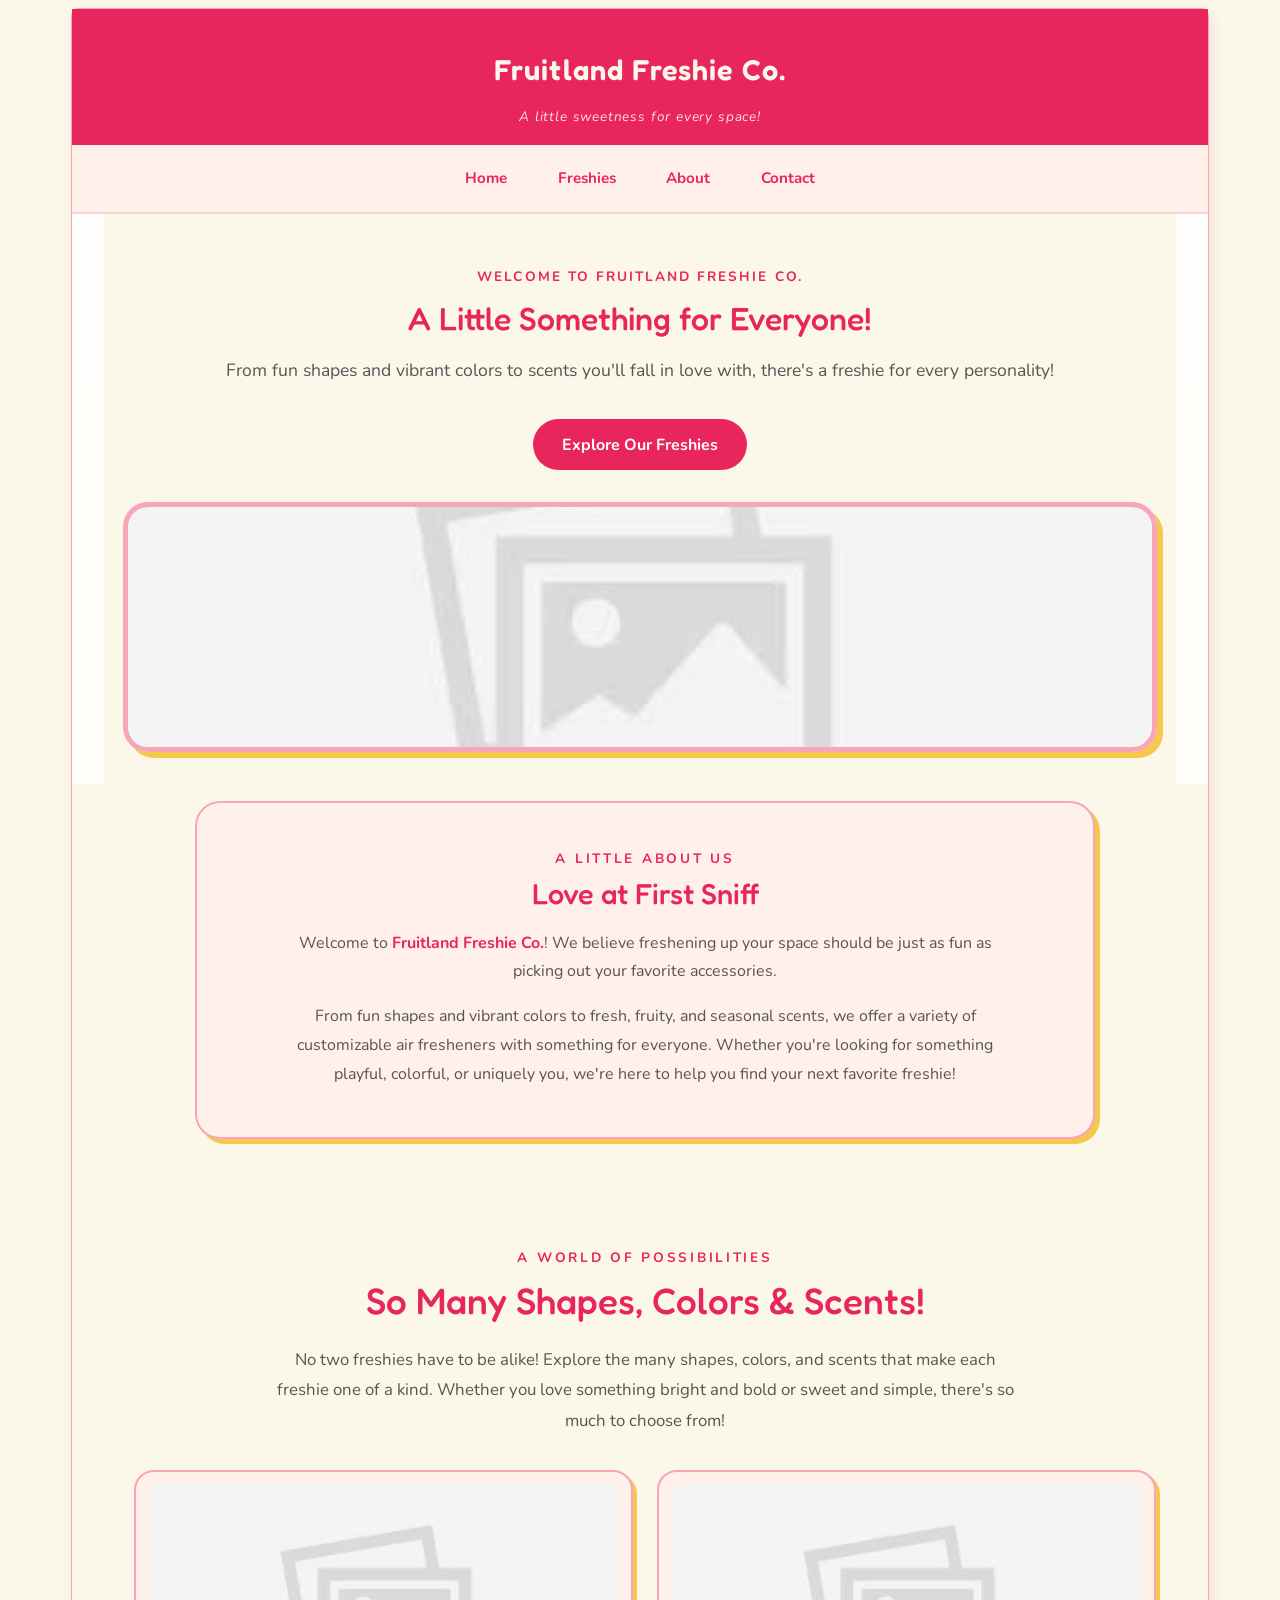
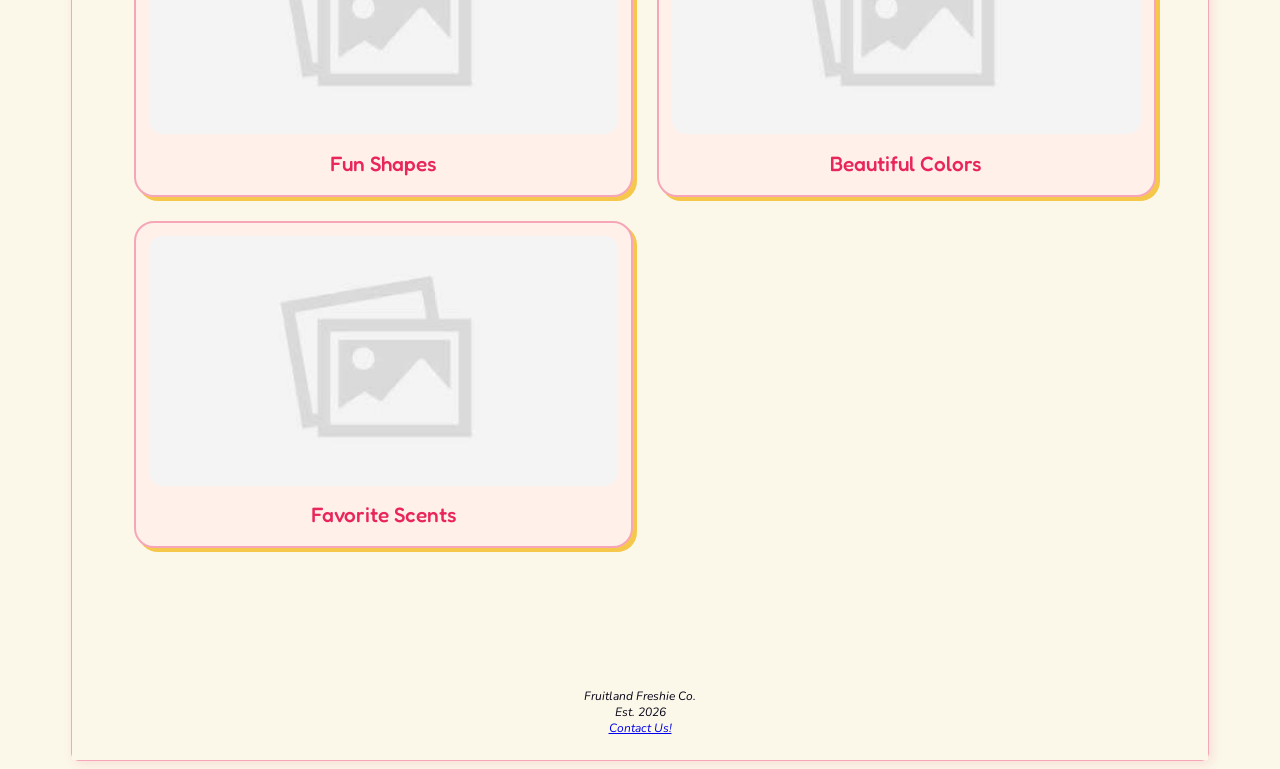
==== index.html @ 94bdb834 "Add files via upload" ====
﻿<!DOCTYPE html>
<html lang="en">
<head>
    <meta charset="UTF-8">
    <meta name="viewport" content="width=device-width, initial-scale=1.0">
    <title>Fruitland Freshie Co.</title>
    <link rel="stylesheet" href="freshie.css" />
    <link rel="preconnect" href="https://fonts.googleapis.com">
    <link rel="preconnect" href="https://fonts.gstatic.com" crossorigin>
    <link href="https://fonts.googleapis.com/css2?family=Fredoka:wght@400;500;600;700&family=Nunito:wght@400;500;600;700;800&display=swap" rel="stylesheet">
</head>
<body>
    <div id="wrapper">
        <header>
            <h1><a href="index.html">Fruitland Freshie Co.</a></h1>
            <p class="tagline">A little sweetness for every space!</p>
        </header>

        <nav>
            <ul>
                <li><a href="index.html">Home</a></li>
                <li><a href="freshies.html">Freshies</a></li>
                <li><a href="about.html">About</a></li>
                <li><a href="contact.html">Contact</a></li>
            </ul>
        </nav>

        <section id="homehero" class="hero">
            <div class="hero-content">
                <p class="hero-intro">WELCOME TO FRUITLAND FRESHIE CO.</p>

                <h2>A Little Something for Everyone!</h2>

                <p>
                    From fun shapes and vibrant colors to scents
                    you'll fall in love with, there's a freshie
                    for every personality!
                </p>

                <a href="freshies.html" class="hero-button">
                    Explore Our Freshies
                </a>
            </div>

            <div class="hero-image"></div>
        </section>
        <main>
            <section class="intro-section">

                <p class="section-label">A LITTLE ABOUT US</p>

                <h2>Love at First Sniff</h2>

                <p>
                    Welcome to <span class="freshie">Fruitland Freshie Co.</span>!
                    We believe freshening up your space should be just as fun
                    as picking out your favorite accessories.

                </p>

                <p>
                    From fun shapes and vibrant colors to fresh, fruity,
                    and seasonal scents, we offer a variety of customizable
                    air fresheners with something for everyone.
                    Whether you're looking for something playful,
                    colorful, or uniquely you, we're here to help
                    you find your next favorite freshie!
                </p>

            </section>

            <section class="variety-section">
                <p class="section-label">A WORLD OF POSSIBILITIES</p>
                <h2>So Many Shapes, Colors &amp; Scents!</h2>
                <p class="variety-intro">
                    No two freshies have to be alike! Explore the many
                    shapes, colors, and scents that make each freshie
                    one of a kind. Whether you love something bright
                    and bold or sweet and simple, there's so much
                    to choose from!
                </p>

                <div class="variety-gallery">
                    <figure>
                        <img src="images.jpg" alt="A colorful selection of freshies">
                        <figcaption>Fun Shapes</figcaption>
                    </figure>

                    <figure>
                        <img src="images.jpg" alt="Freshies in a variety of colors">
                        <figcaption>Beautiful Colors</figcaption>
                    </figure>

                    <figure>
                        <img src="images.jpg" alt="A collection of scented freshies">
                        <figcaption>Favorite Scents</figcaption>
                    </figure>
                </div>
            </section>
        </main>

        <footer>
            Fruitland Freshie Co.<br>
            Est. 2026<br>
            <a href="mailto:dkcarias@asu.edu">Contact Us!</a>
        </footer>
    </div>
</body>
</html>
---- freshie.css ----
﻿/* Global */
* {
    box-sizing: border-box;
}

body {
    background-color: #FBF8E9;
    font-family: 'Nunito', sans-serif;
    color: #050316;
}

#wrapper {
    background-color: #FBF8E9;
    background-image: linear-gradient(#FFFFFF, #FBF8E9);
}

header {
    background-color: #E9255D;
    color: #FBF8E9;
    text-align: center;
    padding: 1.5em 1em 1.2em;
    line-height: normal;
}

/* Navigation */

nav {
    background-color: #FFF0E9;
    padding: 0.8em 1em;
    text-align: center;
    border-bottom: 2px solid #F8D5C9;
}

nav ul {
    list-style-type: none;
    margin: 0;
    padding: 0;
    display: flex;
    flex-wrap: wrap;
    justify-content: center;
    align-items: center;
    gap: 0.5em;
}

nav li {
    border: none;
}

nav a {
    display: inline-block;
    text-decoration: none;
    color: #E9255D;
    font-weight: bold;
    font-size: 0.95em;
    padding: 0.7em 1.4em;
    border-radius: 30px;
    transition: background-color 0.3s ease, color 0.3s ease, transform 0.3s ease;
}

nav a:link,
nav a:visited {
    color: #E9255D;
}

nav a:hover {
    background-color: #E9255D;
    color: #FFFFFF;
    transform: translateY(-2px);
}

nav a:focus-visible {
    outline: 3px solid #28561A;
    outline-offset: 3px;
}

/* Header format */

h1, h2, h3 {
    font-family: 'Fredoka', sans-serif;
}

h1 {
    font-weight: 600;
    letter-spacing: 0.04em;
}

h2 {
    font-weight: 500;
    letter-spacing: normal;
    text-shadow: none;
}

h3 {
    font-weight: 500;
}

header a:link,
header a:visited {
    color: #FBF8E9;
    text-decoration: none;
}

header a:hover {
    color: #C2FBA7;
    text-decoration: none;
}

.tagline {
    margin: 0.4em 0 0;
    font-size: 1em;
    letter-spacing: 0.12em;
    font-style: italic;
    color: #FFE4D9;
}

/* Main Elements */

main {
    display: block;
    background-color: #FBF8E9;
    padding: 1px 20px 20px 30px;
    overflow: auto;
}

main ul {
    list-style-image: url(marker.gif);
}

dt {
    color: #002171;
}

.intro-section {
    background-color: #FFF0E9;
    max-width: 900px;
    margin: 2em auto;
    padding: 3em 3.5em;
    text-align: center;
    border-radius: 25px;
    border: 2px solid #F6A6B8;
    box-shadow: 5px 5px 0 #F5C84C;
}

.section-label {
    color: #E9255D;
    font-size: 0.85em;
    font-weight: bold;
    letter-spacing: 0.2em;
    margin-bottom: 0.5em;
}

.intro-section h2 {
    color: #E9255D;
    font-size: 2.3em;
    margin: 0.3em 0 0.6em;
    text-shadow: none;
    letter-spacing: normal;
}

.intro-section p:not(.section-label) {
    color: #555555;
    font-size: 1.05em;
    line-height: 1.8;
    max-width: 700px;
    margin: 1em auto;
}

.intro-section .freshie {
    color: #E9255D;
    font-weight: bold;
}

.freshie {
    color: #28561A;
    font-weight: bold;
}

footer {
    background-color: #FBF8E9;
    font-size: 75%;
    font-style: italic;
    text-align: center;
    font-family: 'Nunito', sans-serif;
    padding: 2em;
}

/* Hero Sections */

#homehero {
    display: grid;
    grid-template-columns: 1fr 1fr;
    align-items: center;
    gap: 2em;
    padding: 3em;
    min-height: 400px;
    background-color: #FBF8E9;
}

.hero-content {
    padding: 1em;
}

.hero-intro {
    color: #E9255D;
    font-weight: bold;
    letter-spacing: 0.15em;
    font-size: 0.85em;
}

.hero-content h2 {
    color: #E9255D;
    font-size: 2.5em;
    line-height: 1.2;
    letter-spacing: normal;
    text-shadow: none;
    margin: 0.4em 0;
}

.hero-content p:not(.hero-intro) {
    font-size: 1.1em;
    line-height: 1.7;
    color: #555555;
}

.hero-button {
    display: inline-block;
    background-color: #E9255D;
    color: #FFFFFF;
    text-decoration: none;
    padding: 0.9em 1.8em;
    border-radius: 30px;
    font-weight: bold;
    margin-top: 1em;
    transition: background-color 0.3s ease, transform 0.3s ease;
}

.hero-button:hover {
    background-color: #28561A;
    color: #FFFFFF;
    transform: translateY(-3px);
}

.hero-image {
    min-height: 320px;
    background-image: url("images.jpg");
    background-size: cover;
    background-position: center;
    background-repeat: no-repeat;
    border-radius: 25px;
    border: 5px solid #F6A6B8;
    box-shadow: 6px 6px 0 #F5C84C;
}

/* Shape, Colors & Scents Gallery */
.variety-section {
    text-align: center;
    padding: 3em 2em;
    margin: 3em auto;
    max-width: 1200px;
}

.variety-section h2 {
   color: #E9255D;
   font-size: 2.3em;
   margin: 0.3em 0 0.6em;
   text-shadow: none;
   letter-spacing: normal;
}

.variety-intro {
    color: #555555;
    font-size: 1.05em;
    line-height: 1.8;
    max-width: 750px;
    margin: 0 auto 2em;
}

.variety-gallery {
    display: grid;
    grid-template-columns: repeat(3, 1fr);
    gap: 1.5em;
}

.variety-gallery figure {
    margin: 0;
    background-color: #FFF0E9;
    padding: 0.8em;
    border-radius: 20px;
    border: 2px solid #F6A6B8;
    box-shadow: 4px 4px 0 #F5C84C;
    transition: transform 0.3s ease;
}

.variety-gallery figure:hover {
    transform: translateY(-5px);
}

.variety-gallery img {
    display: block;
    width: 100%;
    height: 250px;
    object-fit: cover;
    border-radius: 14px;
}

.variety-gallery figcaption {
    color: #E9255D;
    font-family: 'Fredoka', sans-serif;
    font-size: 1.3em;
    font-weight: 500;
    padding: 0.8em 0 0.3em;
}

/* Medum Display*/
@media (min-width: 600px) {

    h1 {
        font-size: 1.8em;
        letter-spacing: 0.04em;
    }

    .tagline {
        font-size: 0.85em;
        letter-spacing: 0.06em;
    }

    nav ul {
        flex-direction: row;
        flex-wrap: nowrap;
        justify-content: center;
    }

    nav li {
        border-bottom: none;
    }

    section {
        margin-left: 2em;
        margin-right: 2em;
        flex: 1;
    }

    .flow {
        display: flex;
        flex-direction: row;
    }

    form {
        width: 60%;
        max-width: 30em;
        display: grid;
        gap: 1em;
        grid-template-columns: 9em 1fr;
    }

    input[type="submit"] {
        grid-column: 2;
        width: 9em;
    }

    #homehero {
        grid-template-columns: 1fr;
        padding: 2em 1.2em;
        gap: 1.5em;
    }

    .hero-content {
        text-align: center;
        padding: 0.5em;
    }

    .hero-content h2 {
        font-size: 2em;
    }

    .hero-image {
        min-height: 250px;
    }

    .intro-section {
        padding: 2em 1.2em;
        margin: 1em auto;
    }

    .intro-section h2 {
        font-size: 1.8em;
    }

    .intro-section p:not(.section-label) {
        font-size: 1em;
    }

    .variety-gallery {
        grid-template-columns: repeat(2, 1fr);
    }
}

/* Small Display */

@media (max-width: 599px) {

    h1 {
        font-size: 1.8em;
    }

    .tagline {
        font-size: 0.85em;
        letter-spacing: 0.06em;
    }

    #homehero {
        grid-template-columns: 1fr;
        padding: 2em 1.2em;
        gap: 1.5em;
    }

    .hero-content {
        text-align: center;
        padding: 0.5em;
    }

    .hero-content h2 {
        font-size: 2em;
    }

    .hero-image {
        min-height: 250px;
    }

    .intro-section {
        padding: 2em 1.2em;
        margin: 1em auto;
    }

    .intro-section h2 {
        font-size: 1.8em;
    }

    .intro-section p:not(.section-label) {
        font-size: 1em;
    }

    .variety-section {
        padding: 2em 1em;
        margin: 1.5em auto;
    }

    .variety-section h2 {
        font-size: 1.8em;
    }

    .variety-gallery {
        grid-template-columns: 1fr;
        gap: 1.5em;
    }

    .variety-gallery img {
        height: 250px;
    }
}

/* Large Display */
@media (min-width: 1024px) {

    #wrapper {
        margin: auto;
        width: 90%;
        max-width: 1400px;
        border: 1px solid #F6A6B8;
        border-radius: 8px;
        box-shadow: 3px 3px 12px rgba(233, 37, 93, 0.12);
    }

    nav {
        text-align: center;
        padding-left: 1em;
    }

    @supports (display: grid) {

        header {
            grid-area: header;
        }

        nav {
            grid-area: nav;
        }

        main {
            grid-area: main;
        }

        footer {
            grid-area: footer;
        }

        .hero {
            grid-area: hero;
        }

        #wrapper {
            display: grid;
            grid-template:
                "header header"
                "nav nav"
                "hero hero"
                "main main"
                "footer footer"
                / 1fr 1fr;
        }
    }
}
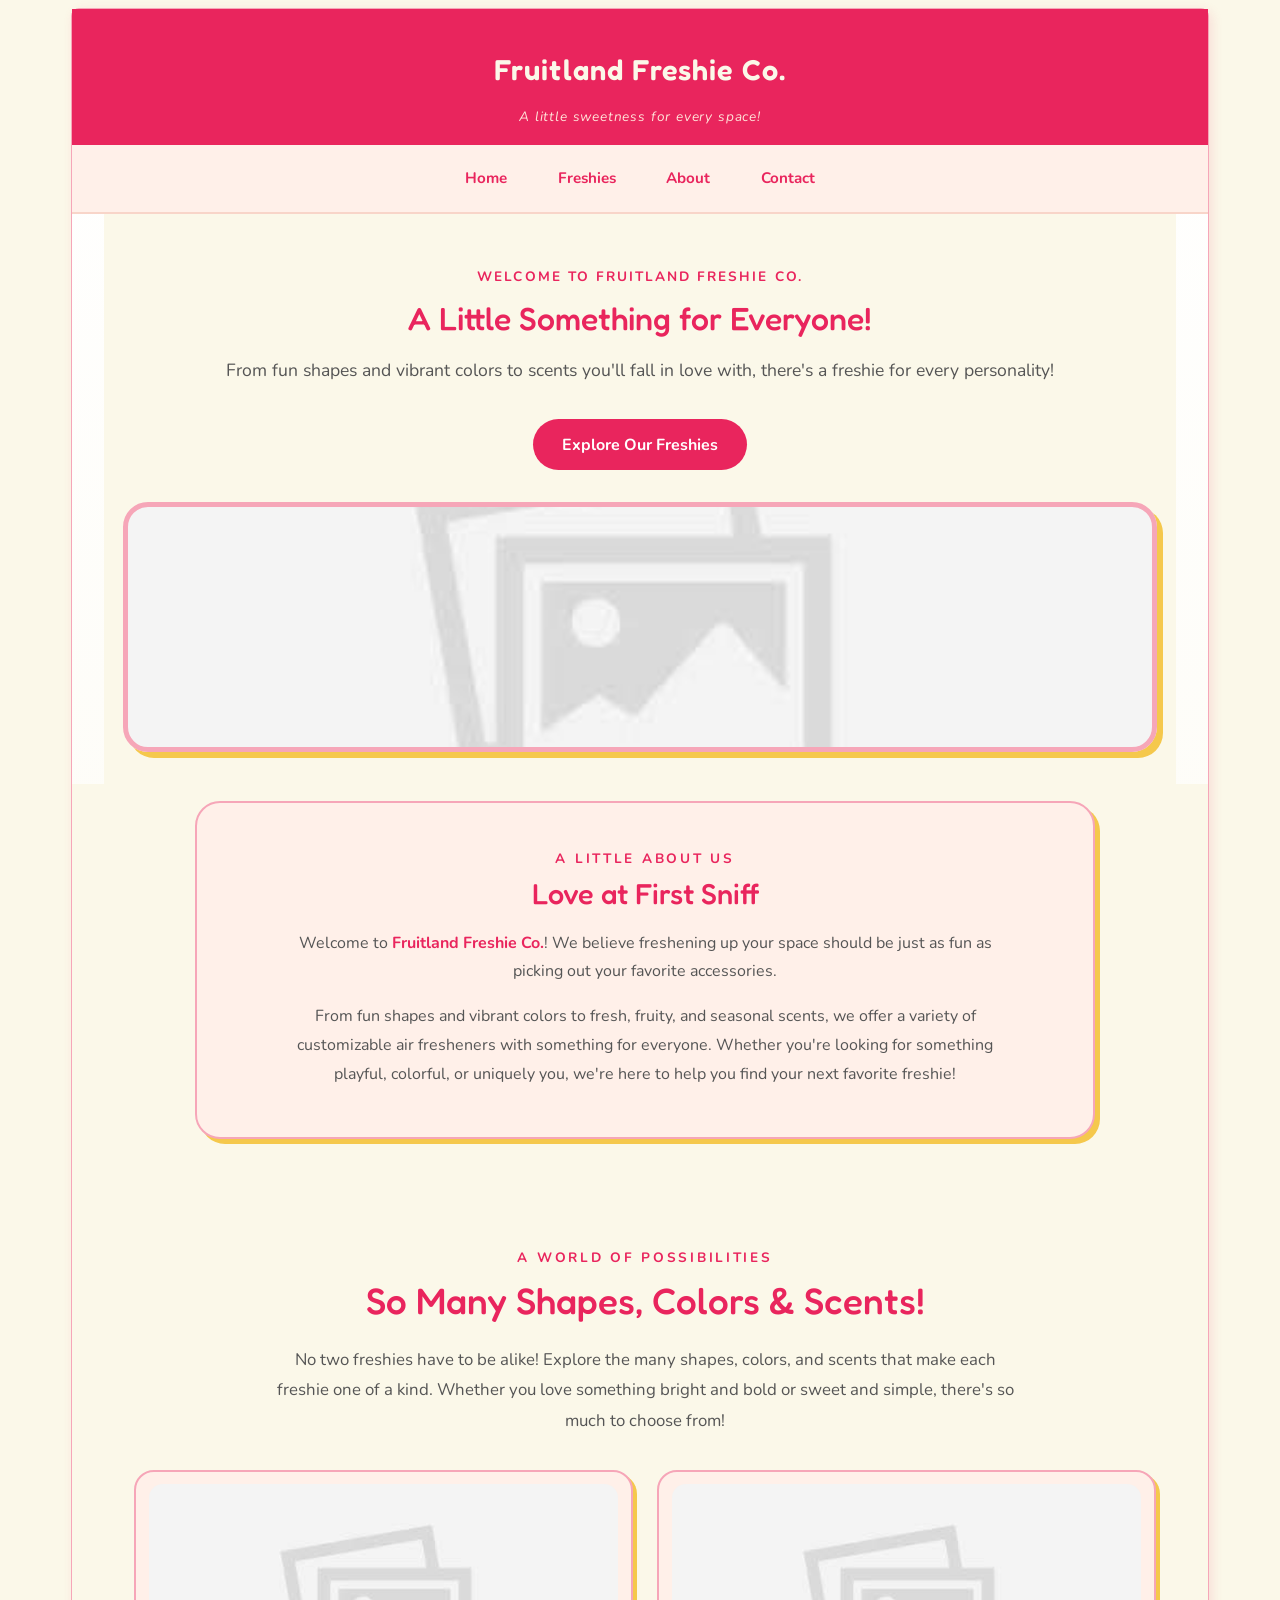
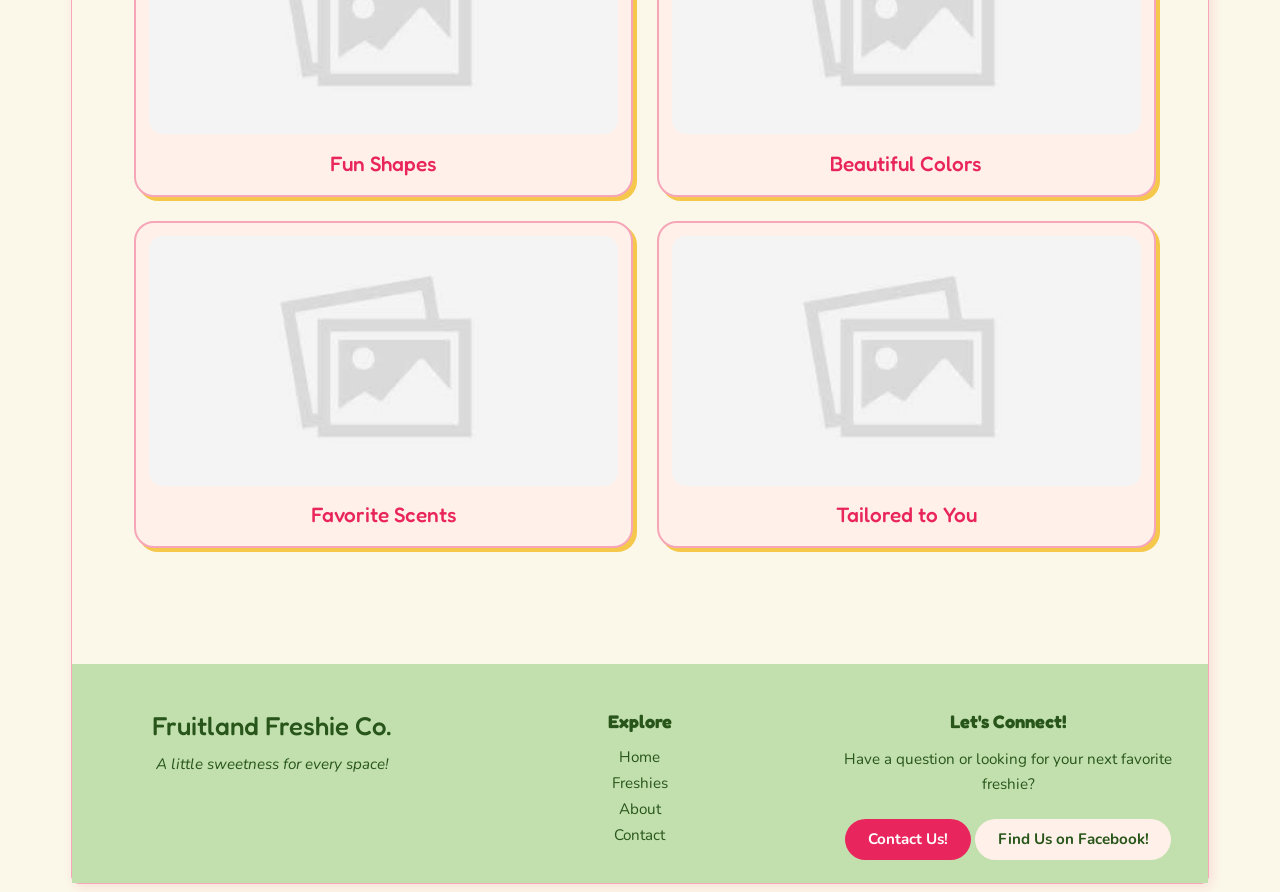
==== commit e7e85bf8: "Update index.html" ====
--- a/index.html
+++ b/index.html
@@ -95,15 +95,48 @@
                         <img src="images.jpg" alt="A collection of scented freshies">
                         <figcaption>Favorite Scents</figcaption>
                     </figure>
+
+                    <figure>
+                        <img src="images.jpg" alt="A collection of scented freshies">
+                        <figcaption>Tailored to You</figcaption>
+                    </figure>
                 </div>
             </section>
         </main>
 
         <footer>
-            Fruitland Freshie Co.<br>
-            Est. 2026<br>
-            <a href="mailto:dkcarias@asu.edu">Contact Us!</a>
+            <div class="footer-content">
+
+                <div class="footer-brand">
+                    <h3>Fruitland Freshie Co.</h3>
+                    <p>A little sweetness for every space!</p>
+                </div>
+
+                <div class="footer-links">
+                    <h4>Explore</h4>
+                    <a href="index.html">Home</a>
+                    <a href="freshies.html">Freshies</a>
+                    <a href="about.html">About</a>
+                    <a href="contact.html">Contact</a>
+                </div>
+
+                <div class="footer-contact">
+                    <h4>Let's Connect!</h4>
+                    <p>Have a question or looking for your next favorite freshie?</p>
+
+                    <a href="contact.html" class="footer-button">
+                        Contact Us!
+                    </a>
+
+                    <a href="https://www.facebook.com/p/Fruitland-Freshie-Co-61590913802650/"
+                       target="_blank"
+                       rel="noopener noreferrer"
+                       class="facebook-link">
+                        Find Us on Facebook!
+                    </a>
+                </div>
+            </div>
         </footer>
     </div>
 </body>
-</html>+</html>
--- a/freshie.css
+++ b/freshie.css
@@ -176,12 +176,119 @@
 }
 
 footer {
-    background-color: #FBF8E9;
-    font-size: 75%;
+    background-color: #C2DFAE;
+    color: #28561A;
+    font-size: 0.95em;
+    font-style: normal;
+    text-align: center;
+    font-family: 'Nunito', sans-serif;
+    padding: 3em 2em 1em;
+}
+
+footer a:focus-visible {
+    outline: 3px solid #E9255D;
+    outline-offset: 4px;
+}
+
+.footer-content {
+    display: grid;
+    grid-template-columns: repeat(3, 1fr);
+    gap: 2em;
+    max-width: 1100px;
+    margin: 0 auto;
+    text-align: center;
+}
+
+.footer-brand h3 {
+    font-family: 'Fredoka', sans-serif;
+    font-size: 1.7em;
+    color: #28561A;
+    margin: 0 0 0.5em;
+}
+
+.footer-brand p {
+    color: #28561A;
     font-style: italic;
-    text-align: center;
-    font-family: 'Nunito', sans-serif;
-    padding: 2em;
+    margin: 0;
+}
+
+.footer-links h4,
+.footer-contact h4 {
+    font-family: 'Fredoka', sans-serif;
+    font-size: 1.2em;
+    margin: 0 0 0.8em;
+    color: #28561A;
+}
+
+.footer-links a {
+    display: block;
+    color: #28561A;
+    text-decoration: none;
+    margin: 0.4em 0;
+    transition: color 0.3s ease;
+}
+
+.footer-links a:hover {
+    color: #E9255D;
+}
+
+.footer-contact p {
+    color: #28561A;
+    line-height: 1.6;
+}
+
+.footer-button,
+.facebook-link {
+    display: inline-block;
+    text-decoration: none;
+    font-weight: bold;
+    padding: 0.7em 1.5em;
+    border-radius: 30px;
+    margin: 0.5em 0;
+    transition: background-color 0.3s ease, transform 0.3s ease;
+}
+
+
+.footer-button {
+    display: inline-block;
+    background-color: #E9255D;
+    color: #FFFFFF;
+    text-decoration: none;
+    font-weight: bold;
+    padding: 0.7em 1.5em;
+    border-radius: 30px;
+    margin-top: 0.5em;
+    transition: background-color 0.3s ease, transform 0.3s ease;
+}
+
+.footer-button:hover {
+    background-color: #28561A;
+    color: #FFFFFF;
+    transform: translateY(-3px);
+}
+
+.facebook-link {
+    background-color: #FFF0E9;
+    color: #28561A;
+}
+
+.facebook-link:hover {
+    background-color: #F5C84C;
+    color: #28561A;
+    transform: translateY(-3px);
+}
+
+.footer-bottom {
+    border-top: 1px solid #8FB77D;
+    margin-top: 2.5em;
+    padding-top: 1em;
+    text-align: center;
+    color: #28561A;
+    font-size: 0.85em;
+}
+
+.footer-bottom p {
+    margin: 0.4em 0;
 }
 
 /* Hero Sections */
@@ -311,6 +418,595 @@
     padding: 0.8em 0 0.3em;
 }
 
+/* About Page */
+.about-page {
+    padding: 1em 2em 3em;
+}
+
+.about-hero {
+    display: grid;
+    grid-template-columns: 1fr 1fr;
+    align-items: center;
+    gap: 3em;
+    max-width: 1150px;
+    margin: 2em auto;
+    padding: 2em;
+}
+
+.about-hero-content {
+    text-align: left;
+}
+
+.about-hero-content h2 {
+    color: #E9255D;
+    font-size: 2.8em;
+    margin: 0.3em 0;
+}
+
+.about-hero-content p:not(.section-label) {
+    color: #555555;
+    font-size: 1.1em;
+    line-height: 1.8;
+}
+
+.about-hero-image img {
+    display: block;
+    width: 100%;
+    height: 350px;
+    object-fit: cover;
+    border-radius: 25px;
+    border: 5px solid #F6A6B8;
+    box-shadow: 6px 6px 0 #F5C84C;
+}
+
+
+/* Meet the Maker */
+
+.maker-section {
+    display: grid;
+    grid-template-columns: 0.85fr 1.15fr;
+    align-items: center;
+    gap: 3em;
+    max-width: 1100px;
+    margin: 3em auto !important;
+    padding: 3em;
+    background-color: #FFF0E9;
+    border: 2px solid #F6A6B8;
+    border-radius: 25px;
+    box-shadow: 5px 5px 0 #F5C84C;
+}
+
+.maker-image img {
+    display: block;
+    width: 100%;
+    height: 380px;
+    object-fit: cover;
+    border-radius: 20px;
+    border: 4px solid #FFFFFF;
+}
+
+.maker-content h2 {
+    color: #E9255D;
+    font-size: 2.4em;
+    margin: 0.3em 0 0.6em;
+}
+
+.maker-content p:not(.section-label) {
+    color: #555555;
+    font-size: 1em;
+    line-height: 1.8;
+    margin-bottom: 1em;
+}
+
+.maker-content strong {
+    color: #E9255D;
+}
+
+
+/* Customization Section */
+
+.custom-section {
+    max-width: 1150px;
+    margin: 4em auto !important;
+    text-align: center;
+    padding: 2em 1em;
+}
+
+.custom-section h2,
+.materials-heading h2 {
+    color: #E9255D;
+    font-size: 2.4em;
+    margin: 0.3em 0 0.6em;
+}
+
+.custom-intro {
+    max-width: 750px;
+    margin: 0 auto 2em;
+    color: #555555;
+    font-size: 1.05em;
+    line-height: 1.8;
+}
+
+.custom-gallery {
+    display: grid;
+    grid-template-columns: repeat(3, 1fr);
+    gap: 1.5em;
+}
+
+.custom-gallery figure {
+    margin: 0;
+    padding: 0.8em;
+    background-color: #FFF0E9;
+    border: 2px solid #F6A6B8;
+    border-radius: 20px;
+    box-shadow: 4px 4px 0 #F5C84C;
+    transition: transform 0.3s ease;
+}
+
+.custom-gallery figure:hover {
+    transform: translateY(-5px);
+}
+
+.custom-gallery img {
+    display: block;
+    width: 100%;
+    height: 250px;
+    object-fit: cover;
+    border-radius: 14px;
+}
+
+.custom-gallery figcaption {
+    color: #E9255D;
+    font-family: 'Fredoka', sans-serif;
+    font-size: 1.3em;
+    font-weight: 500;
+    padding: 0.8em 0 0.3em;
+}
+
+.custom-closing {
+    color: #28561A;
+    font-weight: bold;
+    font-size: 1.1em;
+    margin-top: 2em;
+    line-height: 1.7;
+}
+
+
+/* Materials Section */
+
+.materials-section {
+    max-width: 1200px;
+    margin: 3em auto !important;
+    padding: 3em 2em;
+    background-color: #FFF0E9;
+    border-radius: 25px;
+    border: 2px solid #F6A6B8;
+}
+
+.materials-heading {
+    text-align: center;
+    max-width: 750px;
+    margin: 0 auto 2.5em;
+}
+
+.materials-heading p:not(.section-label) {
+    color: #555555;
+    line-height: 1.8;
+    font-size: 1.05em;
+}
+
+.materials-grid {
+    display: grid;
+    grid-template-columns: repeat(3, 1fr);
+    gap: 1.5em;
+}
+
+.material-card {
+    background-color: #FBF8E9;
+    padding: 1em;
+    border-radius: 20px;
+    border: 2px solid #C2DFAE;
+    text-align: center;
+    transition: transform 0.3s ease;
+}
+
+.material-card:hover {
+    transform: translateY(-5px);
+}
+
+.material-card img {
+    display: block;
+    width: 100%;
+    height: 220px;
+    object-fit: cover;
+    border-radius: 14px;
+}
+
+.material-card h3 {
+    color: #E9255D;
+    font-size: 1.35em;
+    margin: 1em 0 0.5em;
+}
+
+.material-card p {
+    color: #555555;
+    font-size: 0.95em;
+    line-height: 1.7;
+}
+
+.materials-note {
+    background-color: #C2DFAE;
+    color: #28561A;
+    text-align: center;
+    padding: 1em 1.5em;
+    margin-top: 2em;
+    border-radius: 15px;
+    font-weight: bold;
+    line-height: 1.7;
+}
+
+
+/* About Page Closing Section */
+
+.about-cta {
+    max-width: 950px;
+    margin: 4em auto !important;
+    padding: 3em;
+    background-color: #C2DFAE;
+    border-radius: 25px;
+    text-align: center;
+    box-shadow: 5px 5px 0 #F5C84C;
+}
+
+.about-cta h2 {
+    color: #28561A;
+    font-size: 2.5em;
+    margin: 0.3em 0 0.6em;
+}
+
+.about-cta p:not(.section-label) {
+    color: #28561A;
+    font-size: 1.05em;
+    line-height: 1.8;
+    max-width: 700px;
+    margin: 1em auto;
+}
+
+.about-cta .cta-highlight {
+    font-family: 'Fredoka', sans-serif;
+    font-size: 1.35em !important;
+    font-weight: 600;
+    color: #E9255D;
+}
+
+.about-button {
+    display: inline-block;
+    background-color: #E9255D;
+    color: #FFFFFF;
+    text-decoration: none;
+    font-weight: bold;
+    padding: 0.9em 1.8em;
+    border-radius: 30px;
+    margin-top: 1em;
+    transition: background-color 0.3s ease, transform 0.3s ease;
+}
+
+.about-button:hover {
+    background-color: #28561A;
+    color: #FFFFFF;
+    transform: translateY(-3px);
+}
+
+
+/* About Page Responsive Layout */
+
+@media (max-width: 800px) {
+
+    .about-hero {
+        grid-template-columns: 1fr;
+        text-align: center;
+        gap: 2em;
+    }
+
+    .about-hero-content {
+        text-align: center;
+    }
+
+    .maker-section {
+        grid-template-columns: 1fr;
+        padding: 2em;
+        gap: 1.5em;
+    }
+
+    .maker-image img {
+        height: 300px;
+    }
+
+    .custom-gallery,
+    .materials-grid {
+        grid-template-columns: repeat(2, 1fr);
+    }
+}
+
+
+@media (max-width: 599px) {
+
+    .about-page {
+        padding: 0.5em 1em 2em;
+    }
+
+    .about-hero {
+        padding: 1em 0.5em;
+        gap: 1.5em;
+    }
+
+    .about-hero-content h2 {
+        font-size: 2em;
+    }
+
+    .about-hero-image img {
+        height: 250px;
+    }
+
+    .maker-section {
+        padding: 1.5em;
+        margin: 2em auto !important;
+    }
+
+    .maker-content h2 {
+        font-size: 2em;
+    }
+
+    .maker-image img {
+        height: 250px;
+    }
+
+    .custom-section h2,
+    .materials-heading h2 {
+        font-size: 1.9em;
+    }
+
+    .custom-gallery,
+    .materials-grid {
+        grid-template-columns: 1fr;
+    }
+
+    .custom-gallery img {
+        height: 230px;
+    }
+
+    .materials-section {
+        padding: 2em 1em;
+    }
+
+    .material-card img {
+        height: 240px;
+    }
+
+    .about-cta {
+        padding: 2em 1.2em;
+    }
+
+    .about-cta h2 {
+        font-size: 2em;
+    }
+}
+
+.contact-page {
+    padding: 2em 1em;
+}
+
+/* Contact Hero */
+
+.contact-hero {
+    background-color: #FFF0E9;
+    border: 2px solid #F6A6B8;
+    border-radius: 20px;
+    padding: 2.5em 2em;
+    margin: 1em auto 2.5em !important;
+    max-width: 850px;
+    text-align: center;
+}
+
+.contact-hero h1 {
+    color: #E9255D;
+    font-family: 'Fredoka', sans-serif;
+    font-size: 2.5em;
+    margin-top: 0;
+    margin-bottom: 0.4em;
+}
+
+.contact-hero p {
+    color: #28561A;
+    font-size: 1.1em;
+    line-height: 1.7;
+    max-width: 650px;
+    margin: 0 auto;
+}
+
+/* Contact Form Section */
+
+.contact-form-section {
+    background-color: #FBF8E9;
+    border: 3px solid #F6A6B8;
+    border-radius: 22px;
+    padding: 2.5em;
+    max-width: 750px;
+    margin: 0 auto 3em !important;
+    box-shadow: 0 5px 15px rgba(40, 86, 26, 0.08);
+}
+
+.contact-form-heading {
+    text-align: center;
+    margin-bottom: 2em;
+}
+
+.contact-form-heading h2 {
+    color: #28561A;
+    font-family: 'Fredoka', sans-serif;
+    font-size: 2em;
+    margin-bottom: 0.4em;
+
+}
+
+.contact-form-heading p {
+   color: #555555;
+   font-size: 1em;
+}
+
+/* Form Fields */
+
+.form-group {
+    display: flex;
+    flex-direction: column;
+    margin-bottom: 1.5em;
+}
+
+.form-group label {
+    color: #28561A;
+    font-weight: 800;
+    margin-bottom: 0.5em;
+    font-size: 1em;
+}
+
+.form-group input,
+.form-group select,
+.form-group textarea {
+    width: 100%;
+    padding: 0.9em 1em;
+    border: 2px solid #F6A6B8;
+    border-radius: 12px;
+    background-color: #FFFFFF;
+    color: #555555;
+    font-family: 'Nunito', sans-serif;
+    font-size: 1em;
+    transition: border-color 0.2s ease, box-shadow 0.2s ease;
+}
+
+.form-group input::placeholder,
+.form-group textarea::placeholder {
+    color: #999999;
+}
+
+.form-group input:focus,
+.form-group select:focus,
+.form-group textarea:focus {
+    outline: none;
+    border-color: #E9255D;
+    box-shadow: 0 0 0 3px rgba(233, 37, 93, 0.15);
+}
+
+.form-group textarea {
+    resize: vertical;
+    min-height: 150px;
+}
+
+/* Submit Button */
+
+.contact-submit {
+    display: block;
+    width: 100%;
+    padding: 1em;
+    background-color: #E9255D;
+    color: #FFFFFF;
+    border: none;
+    border-radius: 30px;
+    font-family: 'Fredoka', sans-serif;
+    font-size: 1.2em;
+    font-weight: 600;
+    cursor: pointer;
+    transition: background-color 0.2s ease, transform 0.2s ease;
+}
+
+.contact-submit:hover {
+    background-color: #28561A;
+    transform: translateY(-2px);
+}
+
+/* Facebook Contact Section */
+
+.contact-facebook {
+    background-color: #C2DFAE;
+    border: 2px solid #8FB77D;
+    border-radius: 20px;
+    padding: 2em;
+    max-width: 750px;
+    margin: 0 auto 2em !important;
+    text-align: center;
+}
+
+.contact-facebook h2 {
+    color: #28561A;
+    font-family: 'Fredoka', sans-serif;
+    font-size: 2em;
+    margin-top: 0;
+    margin-bottom: 0.5em;
+}
+
+.contact-facebook p {
+    color: #28561A;
+    line-height: 1.6;
+    margin-bottom: 1.5em;
+}
+
+.facebook-button {
+    display: inline-block;
+    background-color: #FBF8E9;
+    color: #28561A;
+    text-decoration: none;
+    font-family: 'Fredoka', sans-serif;
+    font-weight: 600;
+    padding: 0.9em 1.8em;
+    border: 2px solid #8FB77D;
+    border-radius: 30px;
+    transition: background-color 0.2s ease, color 0.2s ease, transform 0.2s ease;
+}
+
+.facebook-button:hover {
+    background-color: #E9255D;
+    color: #FFFFFF;
+    border-color: #E9255D;
+    transform: translateY(-2px);
+}
+
+/* Keyboard Accessibility */
+
+.contact-page button:focus-visible,
+.contact-page a:focus-visible {
+    outline: 3px solid #28561A;
+    outline-offset: 4px;
+}
+
+/* Mobile Contact Page */
+
+@media (max-width: 599px) {
+
+    .contact-page {
+        padding: 1em 0.5em;
+    }
+
+    .contact-hero {
+        padding: 1.8em 1.2em;
+    }
+
+    .contact-hero h1 {
+        font-size: 2em;
+    }
+
+    .contact-form-section {
+        padding: 1.5em 1.2em;
+    }
+
+    .contact-form-heading h2,
+    .contact-facebook h2 {
+        font-size: 1.7em;
+    }
+
+    .contact-facebook {
+        padding: 1.5em 1em;
+    }
+}
+
 /* Medum Display*/
 @media (min-width: 600px) {
 
@@ -511,3 +1207,71 @@
     }
 }
 
+/* Footer Responsive Layout */
+
+@media (max-width: 700px) {
+    .footer-content {
+        grid-template-columns: 1fr;
+        gap: 2em;
+    }
+
+    footer {
+        padding: 2.5em 1.5em 1em;
+    }
+}
+
+/* Form container */
+
+.contact-form-section {
+    width: 100%;
+    max-width: 750px;
+}
+
+/* Override the general form grid */
+
+.contact-page .contact-form-section form {
+    display: flex;
+    flex-direction: column;
+    width: 100%;
+    max-width: 560px;
+    margin: 0 auto;
+    gap: 0;
+}
+
+/* Individual form fields */
+
+.contact-page .form-group {
+    width: 100%;
+    margin-bottom: 1.5em;
+}
+
+    .contact-page .form-group input,
+    .contact-page .form-group select,
+    .contact-page .form-group textarea {
+        display: block;
+        width: 100%;
+        min-width: 0;
+    }
+
+/* Submit button */
+
+.contact-page .contact-submit {
+    width: 100%;
+    max-width: 260px;
+    align-self: center;
+    white-space: nowrap;
+    margin-top: 0.5em;
+}
+
+/* Mobile adjustments */
+
+@media (max-width: 599px) {
+
+    .contact-form-section {
+        padding: 1.5em 1.2em;
+    }
+
+    .contact-page .contact-submit {
+        max-width: 100%;
+    }
+}
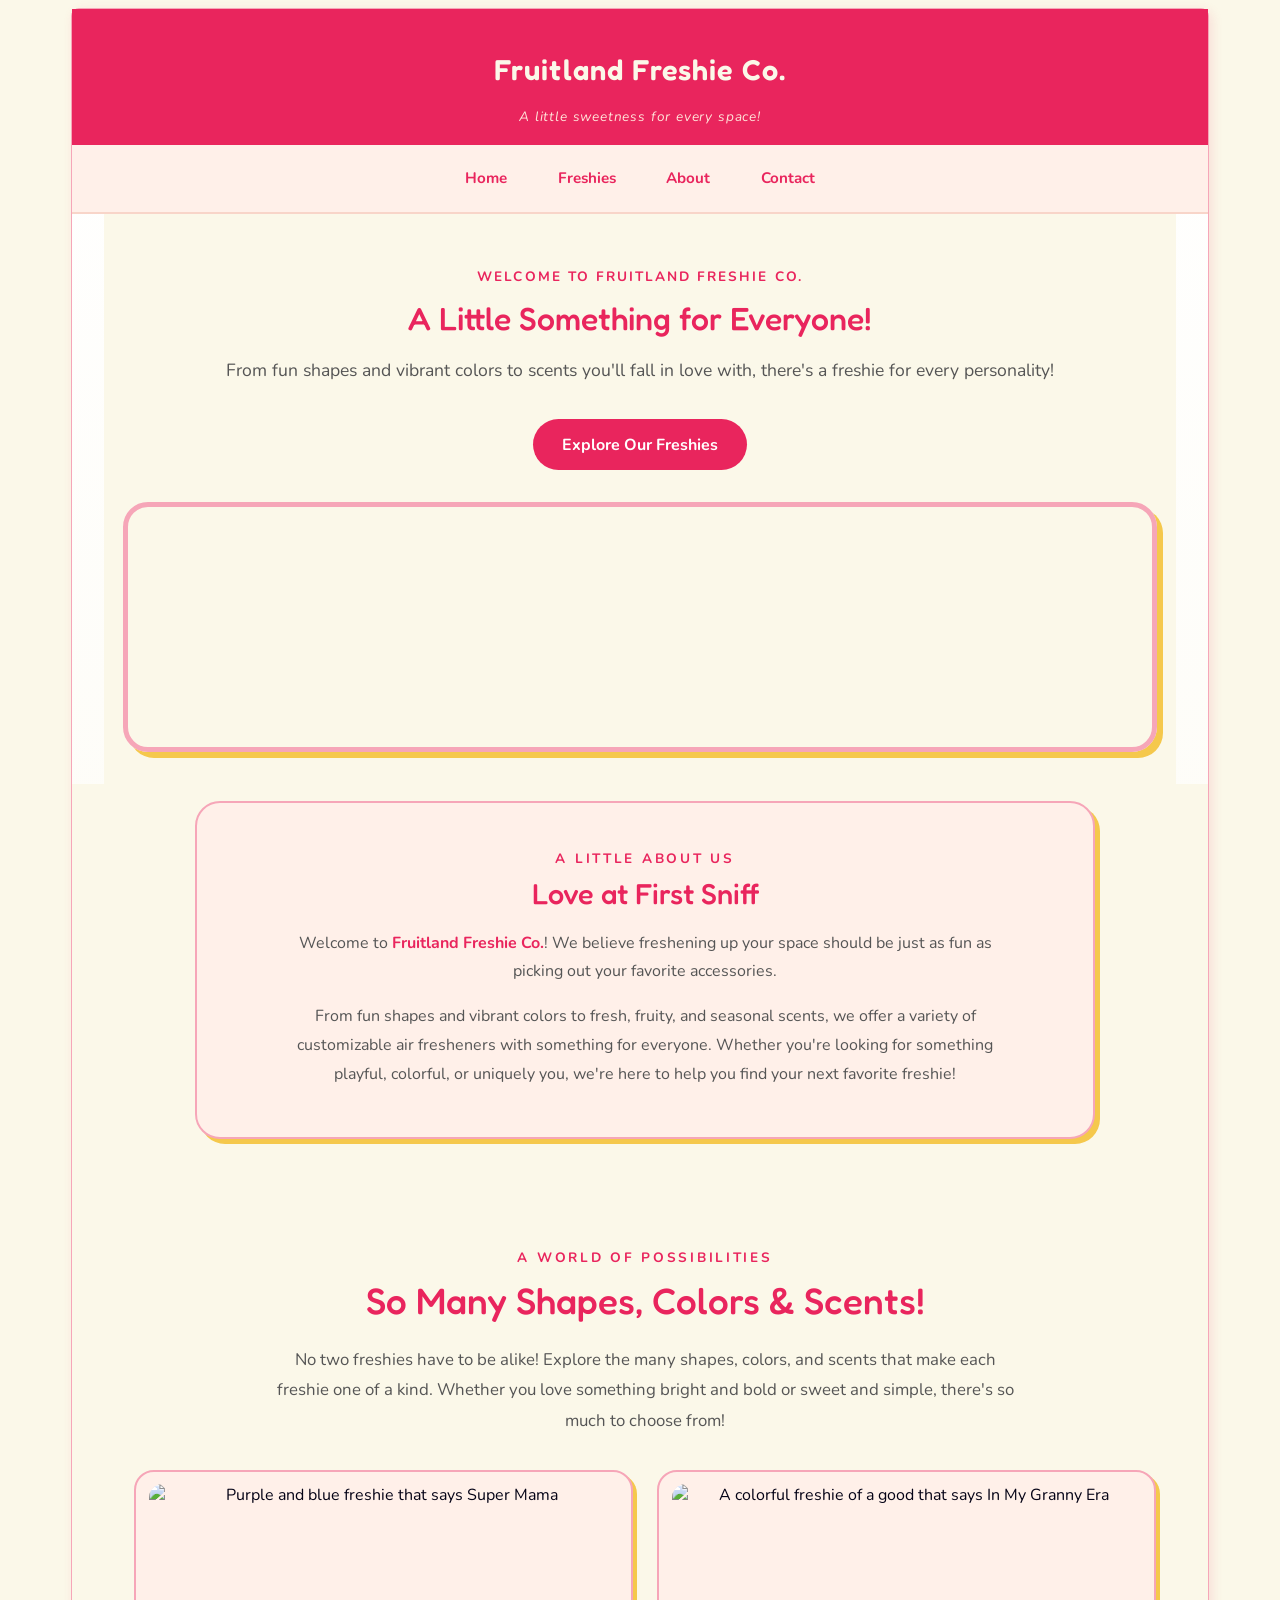
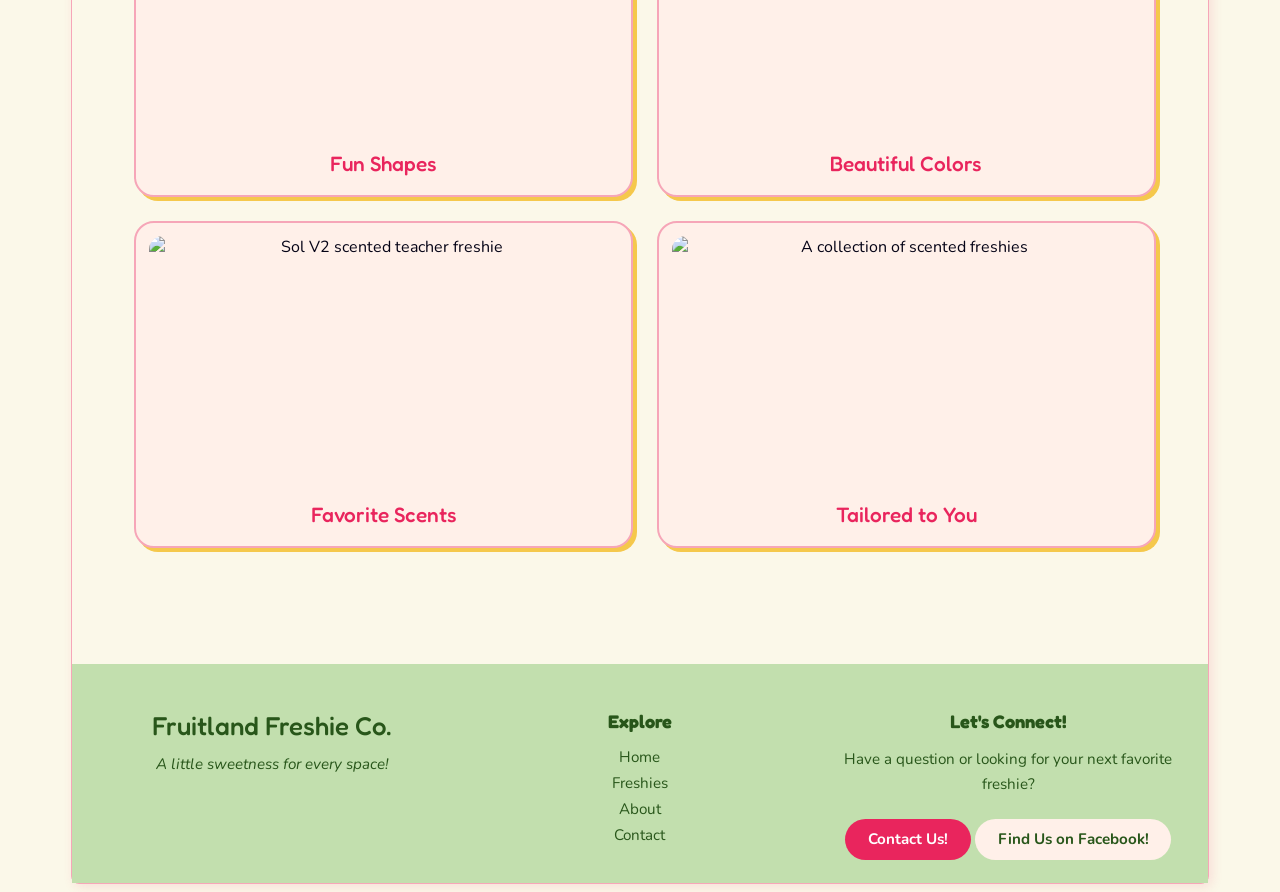
==== commit 9a617be2: "Update index.html" ====
--- a/index.html
+++ b/index.html
@@ -82,22 +82,22 @@
 
                 <div class="variety-gallery">
                     <figure>
-                        <img src="images.jpg" alt="A colorful selection of freshies">
+                        <img src="Super Mama.jpg" alt="Purple and blue freshie that says Super Mama">
                         <figcaption>Fun Shapes</figcaption>
                     </figure>
 
                     <figure>
-                        <img src="images.jpg" alt="Freshies in a variety of colors">
+                        <img src="Granny Era.jpg" alt="A colorful freshie of a good that says In My Granny Era">
                         <figcaption>Beautiful Colors</figcaption>
                     </figure>
 
                     <figure>
-                        <img src="images.jpg" alt="A collection of scented freshies">
+                        <img src="Teacher Freshie.jpg" alt="Sol V2 scented teacher freshie">
                         <figcaption>Favorite Scents</figcaption>
                     </figure>
 
                     <figure>
-                        <img src="images.jpg" alt="A collection of scented freshies">
+                        <img src="Assortment-of-Freshies.jpg" alt="A collection of scented freshies">
                         <figcaption>Tailored to You</figcaption>
                     </figure>
                 </div>
--- a/freshie.css
+++ b/freshie.css
@@ -349,7 +349,7 @@
 
 .hero-image {
     min-height: 320px;
-    background-image: url("images.jpg");
+    background-image: url("Pile-of-Freshies.jpg");
     background-size: cover;
     background-position: center;
     background-repeat: no-repeat;
@@ -1007,6 +1007,431 @@
     }
 }
 
+/* Freshies Introduction */
+
+.freshie-intro {
+    max-width: 900px;
+    margin: 2.5em auto !important;
+    padding: 2.5em 3em;
+    text-align: center;
+    background-color: #FFF0E9;
+    border: 2px solid #F6A6B8;
+    border-radius: 25px;
+    box-shadow: 5px 5px 0 #F5C84C;
+}
+
+.freshie-intro h2 {
+    color: #E9255D;
+    font-size: 2.4em;
+    margin: 0 0 0.6em;
+}
+
+.freshie-intro p {
+    color: #555555;
+    font-size: 1.1em;
+    line-height: 1.8;
+    max-width: 750px;
+    margin: 0 auto;
+}
+
+
+/* Freshie Pricing */
+
+.freshie-pricing {
+    max-width: 1100px;
+    margin: 3em auto !important;
+    padding: 2em;
+    text-align: center;
+}
+
+.freshie-pricing h2,
+.scents-section > h2,
+.colors-section h2 {
+    color: #E9255D;
+    font-size: 2.3em;
+    margin: 0 0 0.6em;
+}
+
+.freshie-pricing > p,
+.scents-section > p,
+.colors-section > p {
+    color: #555555;
+    font-size: 1.05em;
+    line-height: 1.8;
+    max-width: 750px;
+    margin: 0 auto 2em;
+}
+
+.pricing-container {
+    display: grid;
+    grid-template-columns: repeat(2, 1fr);
+    gap: 2em;
+    margin: 2em auto;
+}
+
+.pricing-card {
+    background-color: #FFF0E9;
+    border: 2px solid #F6A6B8;
+    border-radius: 22px;
+    padding: 2em;
+    box-shadow: 4px 4px 0 #F5C84C;
+    transition: transform 0.3s ease;
+}
+
+.pricing-card:hover {
+    transform: translateY(-5px);
+}
+
+.pricing-card h3 {
+    color: #E9255D;
+    font-size: 1.5em;
+    margin: 0 0 0.4em;
+}
+
+.pricing-card .price {
+    font-family: 'Fredoka', sans-serif;
+    font-size: 2.5em;
+    font-weight: 600;
+    color: #28561A;
+    margin: 0.2em 0;
+}
+
+.pricing-card p:not(.price) {
+    color: #555555;
+    line-height: 1.7;
+}
+
+.freshie-placeholder {
+    display: block;
+    width: 100%;
+    max-width: 650px;
+    height: 350px;
+    object-fit: cover;
+    margin: 2em auto;
+    border: 5px solid #F6A6B8;
+    border-radius: 22px;
+    box-shadow: 5px 5px 0 #F5C84C;
+}
+
+
+/* Available Scents */
+
+.scents-section {
+    max-width: 1150px;
+    margin: 4em auto !important;
+    padding: 3em 2em;
+    text-align: center;
+}
+
+.scents-section > h2 {
+    margin-bottom: 0.5em;
+}
+
+.scent-category {
+    background-color: #FFF0E9;
+    border: 2px solid #F6A6B8;
+    border-radius: 22px;
+    padding: 2em;
+    margin: 2.5em auto !important;
+    box-shadow: 4px 4px 0 #F5C84C;
+}
+
+.scent-category h3 {
+    color: #E9255D;
+    font-size: 1.8em;
+    margin: 0 0 1.3em;
+}
+
+.scent-list {
+    display: grid;
+    grid-template-columns: repeat(2, 1fr);
+    gap: 1.2em;
+    text-align: left;
+}
+
+.scent-item {
+    background-color: #FBF8E9;
+    border: 1px solid #F6A6B8;
+    border-radius: 15px;
+    padding: 1.2em;
+    transition: transform 0.3s ease, box-shadow 0.3s ease;
+}
+
+.scent-item:hover {
+    transform: translateY(-3px);
+    box-shadow: 3px 3px 0 #F5C84C;
+}
+
+.scent-item h4 {
+    font-family: 'Fredoka', sans-serif;
+    font-size: 1.2em;
+    font-weight: 500;
+    color: #28561A;
+    margin: 0 0 0.5em;
+}
+
+.scent-item p {
+    color: #555555;
+    font-size: 0.95em;
+    line-height: 1.7;
+    margin: 0;
+}
+
+
+/* Seasonal Scents */
+
+.seasonal-scents {
+    background-color: #FFF0E9;
+    border-color: #F5C84C;
+}
+
+.seasonal-scents h3 {
+    color: #28561A;
+}
+
+.seasonal-note {
+    color: #555555;
+    line-height: 1.7;
+    margin: -0.5em auto 1.5em;
+    max-width: 700px;
+}
+
+
+/* Limited Availability */
+
+.limited-scents {
+    background-color: #C2DFAE;
+    border-color: #8FB77D;
+    box-shadow: 4px 4px 0 #F5C84C;
+}
+
+.limited-scents h3 {
+    color: #28561A;
+}
+
+.limited-scents > p {
+    color: #28561A;
+    line-height: 1.7;
+}
+
+.limited-scents .scent-item {
+    background-color: #FBF8E9;
+    border-color: #8FB77D;
+    }
+
+
+/* Available Colors */
+
+.colors-section {
+    max-width: 1100px;
+    margin: 4em auto !important;
+    padding: 3em 2em;
+    background-color: #FFF0E9;
+    border: 2px solid #F6A6B8;
+    border-radius: 25px;
+    text-align: center;
+}
+
+.color-list {
+    display: grid;
+    grid-template-columns: repeat(3, 1fr);
+    gap: 1.5em;
+    text-align: left;
+    max-width: 900px;
+    margin: 2em auto 0;
+}
+
+.color-list ul {
+    list-style: none;
+    padding: 0;
+    margin: 0;
+}
+
+.color-list li {
+    background-color: #FBF8E9;
+    color: #28561A;
+    border: 1px solid #C2DFAE;
+    border-radius: 12px;
+    padding: 0.8em 1em;
+    margin-bottom: 0.7em;
+    font-weight: 700;
+    transition: background-color 0.3s ease, transform 0.3s ease;
+}
+
+.color-list li:hover {
+    background-color: #C2DFAE;
+    transform: translateX(4px);
+}
+
+
+/* Customization Section */
+
+.customization-section {
+    max-width: 950px;
+    margin: 4em auto !important;
+    padding: 3em 2em;
+    background-color: #C2DFAE;
+    border: 2px solid #8FB77D;
+    border-radius: 25px;
+    text-align: center;
+    box-shadow: 5px 5px 0 #F5C84C;
+}
+
+.customization-section h2 {
+    color: #28561A;
+    font-size: 2.4em;
+    margin: 0 0 0.6em;
+}
+
+.customization-section p {
+    color: #28561A;
+    font-size: 1.05em;
+    line-height: 1.8;
+    max-width: 750px;
+    margin: 1em auto;
+}
+
+.customization-links {
+    display: flex;
+    flex-wrap: wrap;
+    justify-content: center;
+    gap: 1em;
+    margin-top: 2em;
+}
+
+.freshie-button {
+    display: inline-block;
+    background-color: #E9255D;
+    color: #FFFFFF;
+    text-decoration: none;
+    font-family: 'Fredoka', sans-serif;
+    font-weight: 600;
+    padding: 0.9em 1.8em;
+    border-radius: 30px;
+    transition: background-color 0.3s ease, transform 0.3s ease;
+}
+
+.freshie-button:hover {
+    background-color: #28561A;
+    color: #FFFFFF;
+    transform: translateY(-3px);
+}
+
+.facebook-button {
+    background-color: #FBF8E9;
+    color: #28561A;
+    border: 2px solid #8FB77D;
+}
+
+.facebook-button:hover {
+    background-color: #E9255D;
+    color: #FFFFFF;
+}
+
+
+/* Freshies Keyboard Accessibility */
+
+.freshie-page a:focus-visible {
+    outline: 3px solid #28561A;
+    outline-offset: 4px;
+}
+
+
+/* Freshies Tablet Layout */
+
+@media (max-width: 800px) {
+
+    .pricing-container {
+        gap: 1.2em;
+    }
+
+    .scent-list {
+        grid-template-columns: 1fr;
+    }
+
+    .color-list {
+        grid-template-columns: repeat(2, 1fr);
+    }
+}
+
+
+/* Freshies Mobile Layout */
+
+@media (max-width: 599px) {
+
+    .freshie-intro {
+        padding: 2em 1.2em;
+        margin: 1.5em auto !important;
+    }
+
+    .freshie-intro h2,
+    .freshie-pricing h2,
+    .scents-section > h2,
+    .colors-section h2 {
+        font-size: 1.9em;
+    }
+
+    .freshie-pricing {
+        padding: 1.5em 0.5em;
+    }
+
+    .pricing-container {
+        grid-template-columns: 1fr;
+        gap: 1.5em;
+    }
+
+    .pricing-card {
+        padding: 1.5em;
+    }
+
+    .freshie-placeholder {
+        height: 250px;
+    }
+
+    .scents-section {
+        padding: 2em 0.5em;
+    }
+
+    .scent-category {
+        padding: 1.5em 1em;
+        margin: 2em auto !important;
+    }
+
+    .scent-category h3 {
+        font-size: 1.5em;
+    }
+
+    .scent-list {
+        grid-template-columns: 1fr;
+    }
+
+    .colors-section {
+        padding: 2em 1em;
+    }
+
+    .color-list {
+        grid-template-columns: 1fr;
+        gap: 0;
+    }
+
+    .customization-section {
+        padding: 2em 1.2em;
+    }
+
+    .customization-section h2 {
+        font-size: 1.9em;
+    }
+
+    .customization-links {
+        flex-direction: column;
+        align-items: stretch;
+    }
+
+    .freshie-button {
+        text-align: center;
+    }
+}
+
 /* Medum Display*/
 @media (min-width: 600px) {
 
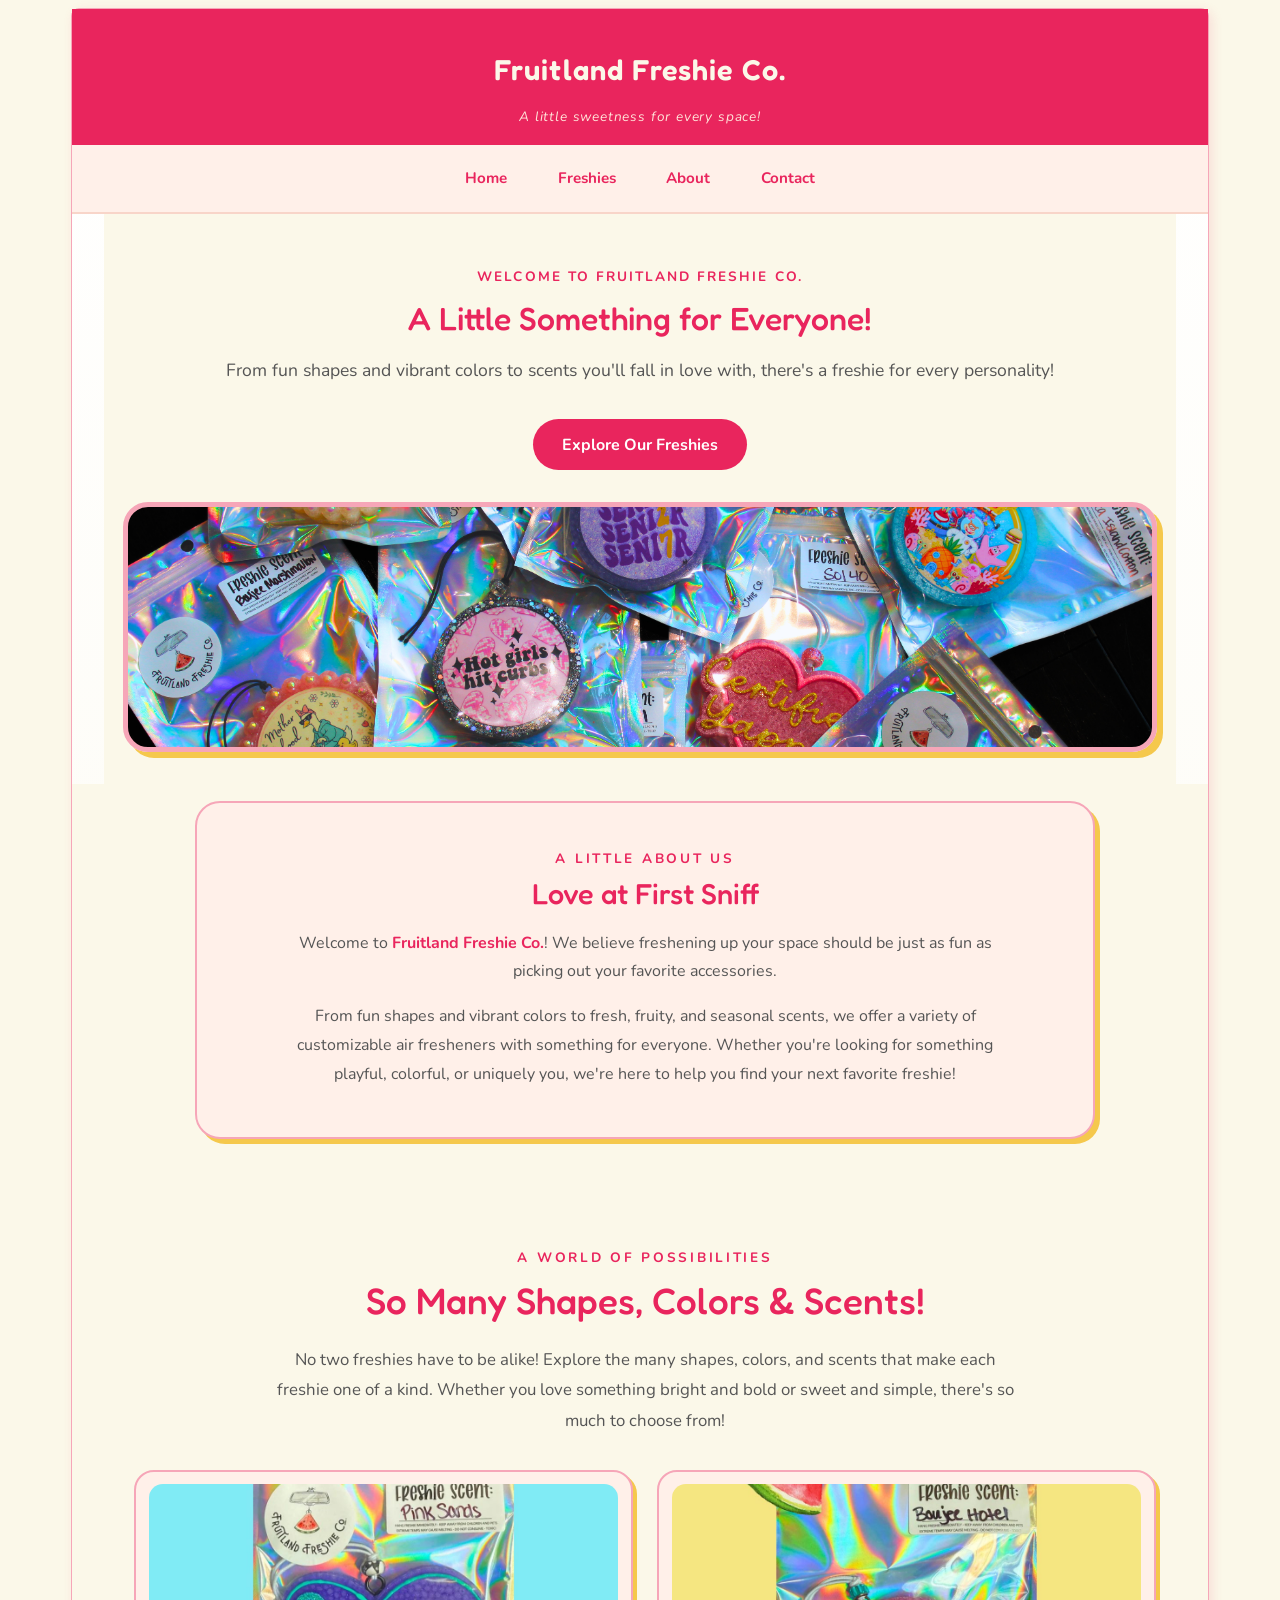
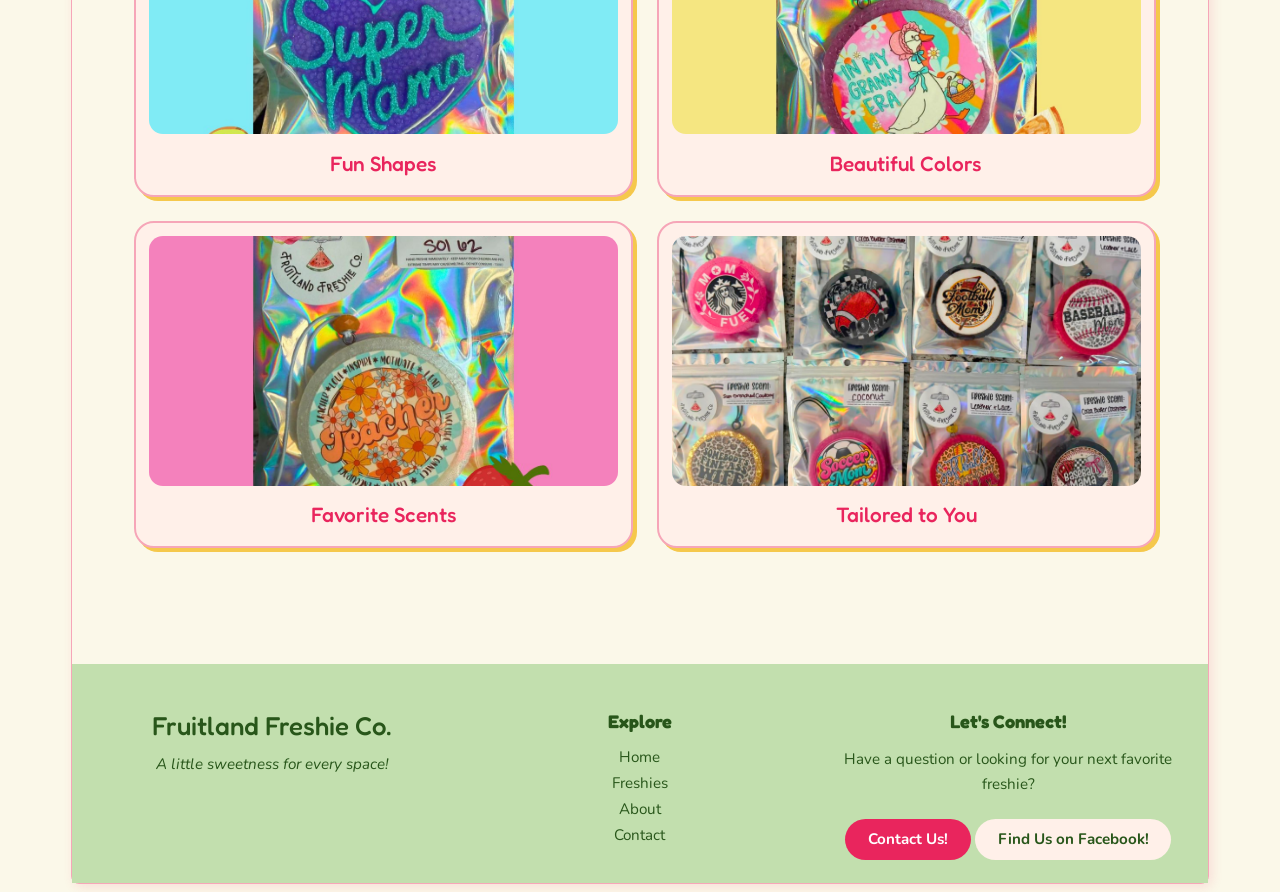
==== commit 90c174c4: "Update index.html" ====
--- a/index.html
+++ b/index.html
@@ -3,7 +3,8 @@
 <head>
     <meta charset="UTF-8">
     <meta name="viewport" content="width=device-width, initial-scale=1.0">
-    <title>Fruitland Freshie Co.</title>
+    <meta name="description" content="Explore colorful, customizable freshies in fun shapes and fragrances. Contact Fruitland Freshie Co. for product questions and custom inquiries.">
+    <title>Contact Us | Fruitland Freshie Co.</title>
     <link rel="stylesheet" href="freshie.css" />
     <link rel="preconnect" href="https://fonts.googleapis.com">
     <link rel="preconnect" href="https://fonts.gstatic.com" crossorigin>
--- a/freshie.css
+++ b/freshie.css
@@ -1,4 +1,4 @@
-﻿/* Global */
+/* Global */
 * {
     box-sizing: border-box;
 }
@@ -476,13 +476,19 @@
     box-shadow: 5px 5px 0 #F5C84C;
 }
 
-.maker-image img {
+.maker-video {
+    width: 100%;
+    max-width: 100%;
+}
+
+.maker-video video {
     display: block;
     width: 100%;
-    height: 380px;
-    object-fit: cover;
+    height: auto;
     border-radius: 20px;
     border: 4px solid #FFFFFF;
+    box-shadow: 5px 5px 0 #F6A6B8;
+    background-color: #000000;
 }
 
 .maker-content h2 {
@@ -718,10 +724,6 @@
         gap: 1.5em;
     }
 
-    .maker-image img {
-        height: 300px;
-    }
-
     .custom-gallery,
     .materials-grid {
         grid-template-columns: repeat(2, 1fr);
@@ -755,10 +757,6 @@
 
     .maker-content h2 {
         font-size: 2em;
-    }
-
-    .maker-image img {
-        height: 250px;
     }
 
     .custom-section h2,
